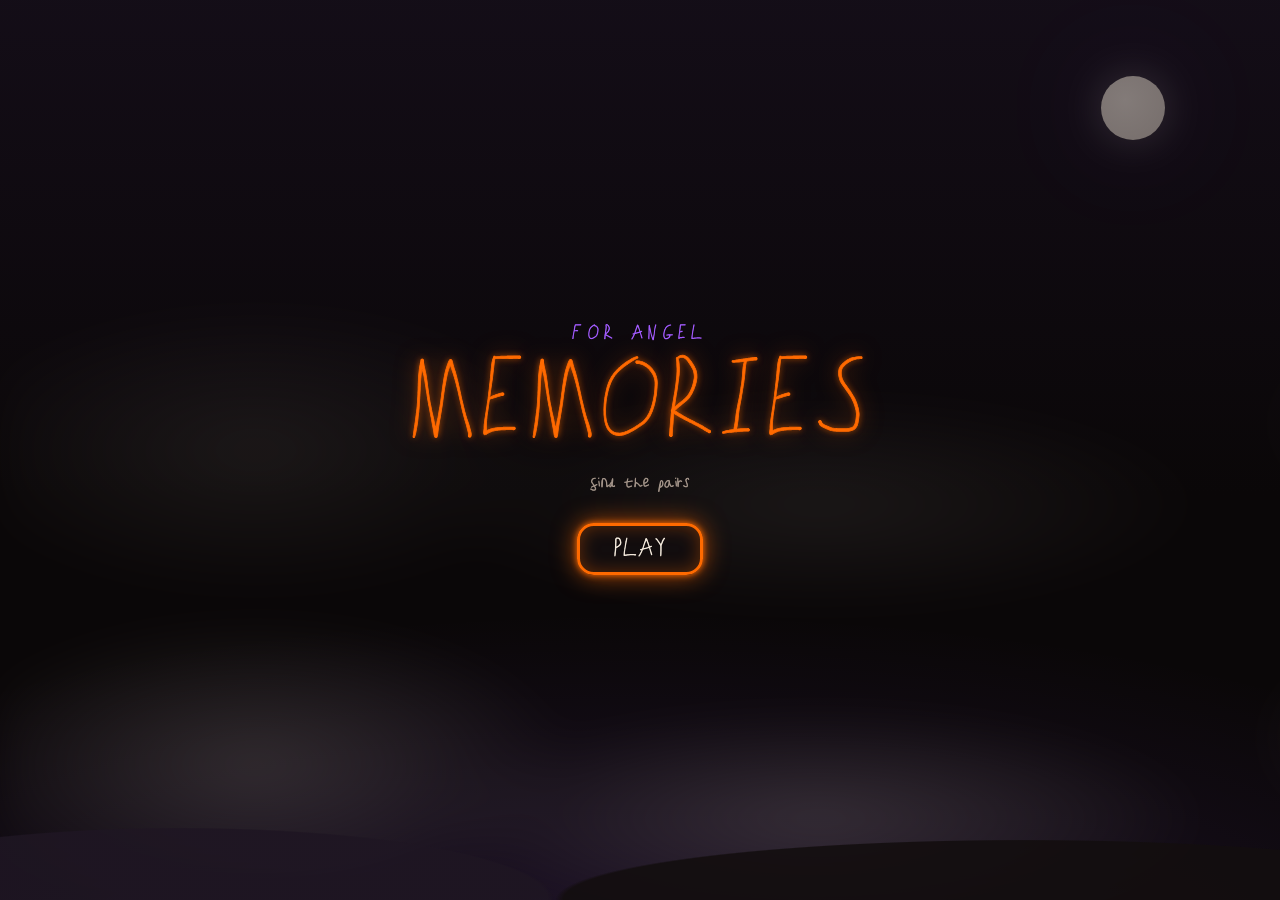
==== memories/index.html @ b3715b43 "halloween games" ====
<!doctype html>
<html lang="en">
<head>
<meta charset="utf-8">
<meta name="viewport" content="width=device-width, initial-scale=1, viewport-fit=cover">
<meta name="theme-color" content="#0a0708">
<title>Memories</title>
<link rel="stylesheet" href="../theme.css">
<link rel="stylesheet" href="style.css">
</head>
<body>
<div class="night" aria-hidden="true">
  <div class="moon"></div>
  <div class="fog fog-a"></div>
  <div class="fog fog-b"></div>
  <div class="hills"></div>
</div>

<section id="intro" class="screen intro">
  <p class="kicker" data-caps>for angel</p>
  <h1 class="neon-text">Memories</h1>
  <p class="sub">find the pairs</p>
  <button id="start" class="btn neon-border" type="button">Play</button>
</section>

<main id="game" class="game" hidden>
  <header class="hud">
    <div class="stat"><span class="label" data-caps>moves</span><span id="moves" class="val">0</span></div>
    <div class="stat"><span class="label" data-caps>time</span><span id="time" class="val">0:00</span></div>
    <div class="hud-btns">
      <button id="mute" class="icon-btn" type="button" aria-label="Sound" aria-pressed="false">
        <svg viewBox="0 0 24 24" aria-hidden="true"><path class="spk" d="M4 9h4l5-4v14l-5-4H4z"/><path class="on" d="M16 9a4 4 0 0 1 0 6M18.5 6.5a7.5 7.5 0 0 1 0 11"/><path class="off" d="M16 9l5 6M21 9l-5 6"/></svg>
      </button>
      <button id="restart" class="icon-btn" type="button" aria-label="Restart">
        <svg viewBox="0 0 24 24" aria-hidden="true"><path d="M4 12a8 8 0 1 0 2.5-5.8M4 4v5h5"/></svg>
      </button>
    </div>
  </header>
  <div id="board" class="board" role="group" aria-label="Cards"></div>
</main>

<section id="win" class="screen win" hidden>
  <div id="fan" class="fan" aria-hidden="true"></div>
  <h2 class="neon-text">all yours, angel 🖤</h2>
  <p id="score" class="score"></p>
  <button id="again" class="btn neon-border" type="button">Again</button>
</section>

<script src="photos.js"></script>
<script src="game.js"></script>
</body>
</html>
---- theme.css ----
@import url("fonts/lavv.css");

:root {
  color-scheme: dark;
  --font-lavv: "Lavv";
  --font-sans: var(--font-lavv), ui-sans-serif, system-ui, sans-serif;
  --font-display: var(--font-lavv), ui-sans-serif, system-ui, sans-serif;

  --background: #0a0708;
  --foreground: #f3e9dc;
  --card: #130e0f;
  --card-foreground: #f3e9dc;
  --popover: #130e0f;
  --popover-foreground: #f3e9dc;
  --primary: #ff6a00;
  --primary-foreground: #0a0708;
  --secondary: #1f1517;
  --secondary-foreground: #f3e9dc;
  --muted: #1f1517;
  --muted-foreground: #a39489;
  --accent: #8cff3a;
  --accent-foreground: #0a0708;
  --destructive: #ff3d2e;
  --spook: #a35cff;
  --border: #3a2214;
  --input: #3a2214;
  --ring: #ff6a00;

  --radius: 0.75rem;
  --radius-sm: calc(var(--radius) * 0.6);
  --radius-md: calc(var(--radius) * 0.8);
  --radius-lg: var(--radius);
  --radius-xl: calc(var(--radius) * 1.4);
  --radius-2xl: calc(var(--radius) * 1.8);
}

*, *::before, *::after { box-sizing: border-box; border-color: var(--border); }
:focus-visible { outline: 2px solid color-mix(in oklab, var(--ring) 50%, transparent); outline-offset: 2px; }

html { font-size: 140%; height: 100%; }

body {
  margin: 0;
  min-height: 100%;
  background-color: var(--background);
  color: var(--foreground);
  font-family: var(--font-sans);
  background-image: radial-gradient(
    ellipse at 50% -10%,
    color-mix(in oklab, var(--primary) 14%, transparent),
    transparent 60%
  );
  background-attachment: fixed;
  letter-spacing: 0.02em;
  font-synthesis: none;
  -webkit-text-stroke: 0.035em currentColor;
  paint-order: stroke fill;
}

* { font-weight: 400 !important; }

h1, h2, h3, h4, h5, h6, button, label, legend, th, [role="tab"], [data-caps] {
  text-transform: uppercase;
  letter-spacing: 0.05em;
}
input, textarea { text-transform: none; }

.neon-border {
  border: 3px solid var(--primary);
  box-shadow:
    0 0 6px var(--primary),
    0 0 24px color-mix(in oklab, var(--primary) 70%, transparent),
    inset 0 0 18px color-mix(in oklab, var(--primary) 35%, transparent);
}
.neon-text {
  text-shadow:
    0 0 6px color-mix(in oklab, var(--primary) 80%, transparent),
    0 0 22px color-mix(in oklab, var(--primary) 60%, transparent);
}

[hidden] { display: none !important; }
---- memories/style.css ----
html, body { height: 100%; overflow: hidden; }
body {
  overscroll-behavior: none;
  -webkit-tap-highlight-color: transparent;
  user-select: none;
  -webkit-user-select: none;
  touch-action: manipulation;
}

/* night sky, moon, fog */
.night { position: fixed; inset: 0; pointer-events: none; overflow: hidden; z-index: 0;
  background:
    radial-gradient(ellipse 120% 60% at 50% 110%, color-mix(in oklab, var(--spook) 14%, transparent), transparent 70%),
    linear-gradient(to bottom, color-mix(in oklab, var(--spook) 8%, var(--background)), var(--background) 55%);
}
.moon { position: absolute; top: 76px; right: 9vw; width: 64px; height: 64px; border-radius: 50%;
  background: radial-gradient(circle at 38% 38%, var(--foreground), color-mix(in oklab, var(--foreground) 70%, var(--muted-foreground)));
  box-shadow: 0 0 40px color-mix(in oklab, var(--foreground) 30%, transparent), 0 0 120px color-mix(in oklab, var(--spook) 30%, transparent);
  opacity: .5;
}
.hills { position: absolute; left: -10%; right: -10%; bottom: 0; height: 22vh;
  background:
    radial-gradient(ellipse 40% 60% at 20% 100%, color-mix(in oklab, var(--card) 90%, var(--spook)) 60%, transparent 61%),
    radial-gradient(ellipse 50% 50% at 75% 100%, var(--card) 60%, transparent 61%);
  opacity: .9;
}
.fog { position: absolute; left: 0; width: 200%; height: 60%; opacity: .14;
  background:
    radial-gradient(ellipse 18% 40% at 10% 50%, var(--foreground), transparent 70%),
    radial-gradient(ellipse 22% 30% at 32% 60%, var(--foreground), transparent 70%),
    radial-gradient(ellipse 16% 35% at 60% 45%, var(--foreground), transparent 70%),
    radial-gradient(ellipse 20% 30% at 85% 55%, var(--foreground), transparent 70%);
  filter: blur(18px);
  animation: drift 70s linear infinite;
}
.fog-a { bottom: -15%; }
.fog-b { bottom: 20%; opacity: .07; animation-duration: 110s; animation-direction: reverse; }
@keyframes drift { from { transform: translateX(0); } to { transform: translateX(-50%); } }

/* screens */
.screen, .game { position: relative; z-index: 1; height: 100%; height: 100dvh; }
.screen { display: flex; flex-direction: column; align-items: center; justify-content: center;
  text-align: center; padding: 24px 16px; gap: 14px; }
.intro h1 { font-size: clamp(2.4rem, 13vw, 4.5rem); margin: 0; color: var(--primary); line-height: 1; }
.kicker { margin: 0; color: var(--spook); font-size: .8rem; letter-spacing: .3em; }
.sub { margin: 0 0 18px; color: var(--muted-foreground); font-size: .85rem; }

.btn { font: inherit; font-size: 1rem; color: var(--foreground); background: color-mix(in oklab, var(--card) 80%, transparent);
  border-radius: var(--radius); padding: 12px 34px; cursor: pointer; transition: transform .15s, background .15s; }
.btn:hover { background: color-mix(in oklab, var(--primary) 18%, var(--card)); }
.btn:active { transform: scale(.96); }
.btn:focus-visible, .icon-btn:focus-visible, .card:focus-visible { outline: 3px solid var(--accent); outline-offset: 3px; }

/* hud */
.game { display: flex; flex-direction: column; padding: max(10px, env(safe-area-inset-top)) 16px max(12px, env(safe-area-inset-bottom)); }
.hud { display: flex; align-items: center; gap: 18px; padding: 4px 2px 10px; }
.stat { display: flex; flex-direction: column; line-height: 1.1; }
.label { font-size: .55rem; color: var(--muted-foreground); letter-spacing: .2em; }
.val { font-size: 1.05rem; color: var(--primary); font-variant-numeric: tabular-nums; min-width: 3ch; }
.hud-btns { margin-left: auto; display: flex; gap: 8px; }
.icon-btn { width: 42px; height: 42px; display: grid; place-items: center; padding: 0; cursor: pointer;
  border: 2px solid var(--border); border-radius: var(--radius); background: color-mix(in oklab, var(--card) 85%, transparent); color: var(--foreground); }
.icon-btn:hover { border-color: var(--primary); color: var(--primary); }
.icon-btn svg { width: 22px; height: 22px; fill: none; stroke: currentColor; stroke-width: 2; stroke-linecap: round; stroke-linejoin: round; }
#mute .off { display: none; }
#mute[aria-pressed="true"] .off { display: inline; }
#mute[aria-pressed="true"] .on { display: none; }

/* board */
.board { flex: 1; min-height: 0; display: flex; align-items: center; justify-content: center; }
.deck { display: flex; flex-wrap: wrap; justify-content: center; align-content: center; gap: var(--gap, 8px); width: var(--dw, 100%); }
.deck .card { width: var(--cw, 70px); height: var(--ch, 94px); flex: none; }

.card { position: relative; padding: 0; border: 0; background: none; cursor: pointer; perspective: 700px;
  border-radius: var(--radius-sm); font: inherit; color: inherit; }
.card .inner { position: absolute; inset: 0; transform-style: preserve-3d;
  transition: transform .5s cubic-bezier(.3,.7,.3,1.2); }
.card.up .inner { transform: rotateY(180deg); }
.face { position: absolute; inset: 0; backface-visibility: hidden; -webkit-backface-visibility: hidden; border-radius: var(--radius-sm); }

.back { display: block; }
.back svg { width: 100%; height: 100%; display: block; overflow: visible; }
.back .stone { fill: color-mix(in oklab, var(--card) 70%, var(--muted-foreground) 12%); stroke: var(--primary); stroke-width: 1.6;
  filter: drop-shadow(0 0 3px color-mix(in oklab, var(--primary) 70%, transparent)); }
.back .etch { fill: none; stroke: color-mix(in oklab, var(--muted-foreground) 70%, transparent); stroke-width: 1.4; stroke-linecap: round; }
.back .grass { fill: color-mix(in oklab, var(--accent) 55%, var(--background)); }
.back .glow { fill: var(--accent); opacity: .8; }
.back .door { fill: color-mix(in oklab, var(--background) 80%, var(--spook)); stroke: var(--spook); stroke-width: 1.2; }
.card:hover:not(.up) .stone { stroke: var(--accent); }

.front { transform: rotateY(180deg); background: var(--foreground); padding: 7% 7% 22%;
  box-shadow: 0 4px 14px color-mix(in oklab, var(--background) 80%, transparent); }
.front .pic { position: relative; width: 100%; height: 100%; overflow: hidden; background: var(--card); border-radius: 2px; }
.front img { width: 100%; height: 100%; object-fit: cover; display: block; pointer-events: none; -webkit-user-drag: none; }
.front .num { position: absolute; inset: 0; display: none; place-items: center; color: var(--primary); font-size: 1.4rem; }
.front .pic.noimg img { display: none; }
.front .pic.noimg .num { display: grid; }

.card.matched .front { box-shadow: 0 0 8px var(--accent), 0 0 22px color-mix(in oklab, var(--accent) 55%, transparent); }
.card.matched { cursor: default; }
.card.miss .front { box-shadow: 0 0 10px var(--destructive); }
.card.matched .inner { animation: pop .5s .25s; }
@keyframes pop { 50% { transform: rotateY(180deg) scale(1.08); } }
.board.cheer .card .inner { animation: cheer .7s calc(var(--i) * 45ms) ease-in-out; }
@keyframes cheer { 40% { transform: rotateY(180deg) translateY(-12%) scale(1.06); } }

/* ghost puffs */
.puffs { position: fixed; inset: 0; pointer-events: none; z-index: 5; }
.puff { position: absolute; width: 14px; height: 17px; margin: -8px 0 0 -7px; border-radius: 50% 50% 30% 30%;
  background: color-mix(in oklab, var(--foreground) 85%, var(--accent)); opacity: 0;
  box-shadow: 0 0 10px color-mix(in oklab, var(--accent) 60%, transparent);
  animation: puff .9s ease-out forwards; }
.puff::before, .puff::after { content: ""; position: absolute; top: 35%; width: 2.5px; height: 3.5px; border-radius: 50%; background: var(--background); }
.puff::before { left: 30%; } .puff::after { right: 30%; }
@keyframes puff {
  0% { opacity: 0; transform: translate(0,0) scale(.4); }
  20% { opacity: .95; }
  100% { opacity: 0; transform: translate(var(--dx), var(--dy)) scale(var(--s, 1)); }
}

/* win */
.win { gap: 10px; }
.win h2 { margin: 6px 0 0; color: var(--primary); font-size: clamp(1.1rem, 6vw, 1.7rem); text-transform: none; }
.score { margin: 0 0 10px; color: var(--muted-foreground); font-size: .7rem; letter-spacing: .12em; min-height: 1em; }
.fan { position: relative; width: min(100%, 560px); height: min(44vh, 360px); margin-bottom: 7vh; }
.fan .pol { position: absolute; left: 50%; bottom: 0; width: var(--pw, 130px); margin-left: calc(var(--pw, 130px) / -2);
  background: var(--foreground); padding: calc(var(--pw, 130px) * .07) calc(var(--pw, 130px) * .07) calc(var(--pw, 130px) * .24); border-radius: 3px; transform-origin: 50% 170%;
  box-shadow: 0 6px 18px color-mix(in oklab, var(--background) 85%, transparent), 0 0 14px color-mix(in oklab, var(--primary) 30%, transparent);
  transform: rotate(0deg) scale(.6); opacity: 0;
  transition: transform .9s cubic-bezier(.2,.8,.2,1.15), opacity .5s; transition-delay: calc(var(--i) * 70ms); }
.fan.open .pol { transform: rotate(var(--a)) translateY(var(--y, 0)); opacity: 1; }
.fan .pol img { width: 100%; aspect-ratio: 1; height: auto; object-fit: cover; display: block; background: var(--card); }
.fan .pol .num { display: none; }
.fan .pol.noimg img { display: none; }
.fan .pol.noimg .num { display: grid; place-items: center; aspect-ratio: 1; background: var(--card); color: var(--primary); }

@media (prefers-reduced-motion: reduce) {
  .fog { animation: none; }
  .card .inner { transition: none; transform: none !important; animation: none !important; }
  .card .face { transition: opacity .2s; backface-visibility: visible; -webkit-backface-visibility: visible; }
  .card .front { transform: none; opacity: 0; }
  .card.up .front { opacity: 1; }
  .card.up .back { opacity: 0; }
  .puff { display: none; }
  .fan .pol { transition: opacity .4s; transition-delay: 0s; }
}
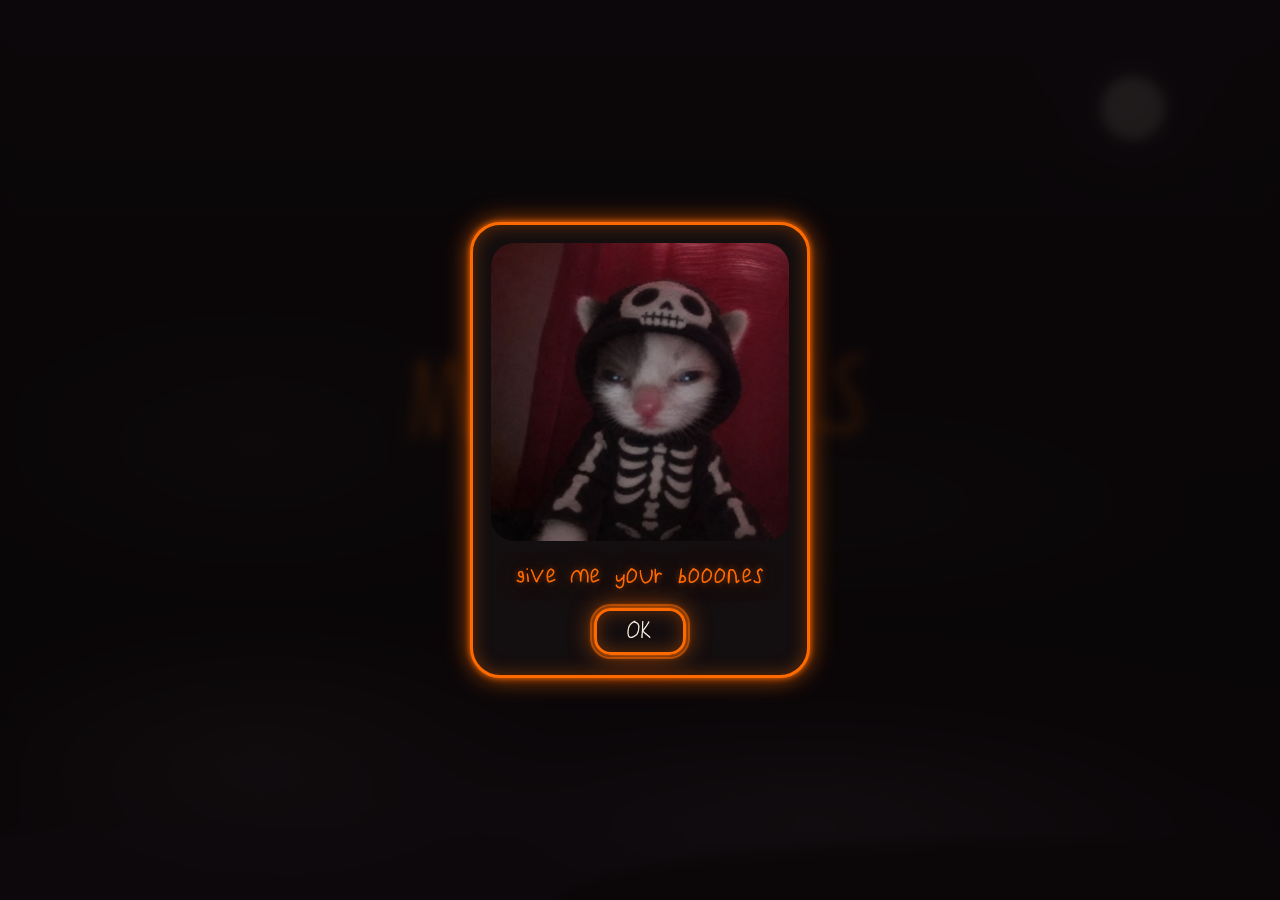
==== commit 5af35290: "cats" ====
--- a/memories/index.html
+++ b/memories/index.html
@@ -48,5 +48,6 @@
 
 <script src="photos.js"></script>
 <script src="game.js"></script>
+<script src="../cat.js" data-cat="bones" data-line="give me your booones"></script>
 </body>
 </html>
--- a/memories/style.css
+++ b/memories/style.css
@@ -88,10 +88,10 @@
 .back .door { fill: color-mix(in oklab, var(--background) 80%, var(--spook)); stroke: var(--spook); stroke-width: 1.2; }
 .card:hover:not(.up) .stone { stroke: var(--accent); }
 
-.front { transform: rotateY(180deg); background: var(--foreground); padding: 7% 7% 22%;
+.front { transform: rotateY(180deg); background: var(--foreground); padding: 4% 4% 10%;
   box-shadow: 0 4px 14px color-mix(in oklab, var(--background) 80%, transparent); }
 .front .pic { position: relative; width: 100%; height: 100%; overflow: hidden; background: var(--card); border-radius: 2px; }
-.front img { width: 100%; height: 100%; object-fit: cover; display: block; pointer-events: none; -webkit-user-drag: none; }
+.front img { width: 100%; height: 100%; object-fit: cover; object-position: 50% 40%; display: block; pointer-events: none; -webkit-user-drag: none; }
 .front .num { position: absolute; inset: 0; display: none; place-items: center; color: var(--primary); font-size: 1.4rem; }
 .front .pic.noimg img { display: none; }
 .front .pic.noimg .num { display: grid; }
@@ -124,15 +124,15 @@
 .score { margin: 0 0 10px; color: var(--muted-foreground); font-size: .7rem; letter-spacing: .12em; min-height: 1em; }
 .fan { position: relative; width: min(100%, 560px); height: min(44vh, 360px); margin-bottom: 7vh; }
 .fan .pol { position: absolute; left: 50%; bottom: 0; width: var(--pw, 130px); margin-left: calc(var(--pw, 130px) / -2);
-  background: var(--foreground); padding: calc(var(--pw, 130px) * .07) calc(var(--pw, 130px) * .07) calc(var(--pw, 130px) * .24); border-radius: 3px; transform-origin: 50% 170%;
+  background: var(--foreground); padding: calc(var(--pw, 130px) * .05) calc(var(--pw, 130px) * .05) calc(var(--pw, 130px) * .14); border-radius: 3px; transform-origin: 50% 170%;
   box-shadow: 0 6px 18px color-mix(in oklab, var(--background) 85%, transparent), 0 0 14px color-mix(in oklab, var(--primary) 30%, transparent);
   transform: rotate(0deg) scale(.6); opacity: 0;
   transition: transform .9s cubic-bezier(.2,.8,.2,1.15), opacity .5s; transition-delay: calc(var(--i) * 70ms); }
 .fan.open .pol { transform: rotate(var(--a)) translateY(var(--y, 0)); opacity: 1; }
-.fan .pol img { width: 100%; aspect-ratio: 1; height: auto; object-fit: cover; display: block; background: var(--card); }
+.fan .pol img { width: 100%; aspect-ratio: 4 / 3; height: auto; object-fit: cover; display: block; background: var(--card); }
 .fan .pol .num { display: none; }
 .fan .pol.noimg img { display: none; }
-.fan .pol.noimg .num { display: grid; place-items: center; aspect-ratio: 1; background: var(--card); color: var(--primary); }
+.fan .pol.noimg .num { display: grid; place-items: center; aspect-ratio: 4 / 3; background: var(--card); color: var(--primary); }
 
 @media (prefers-reduced-motion: reduce) {
   .fog { animation: none; }
